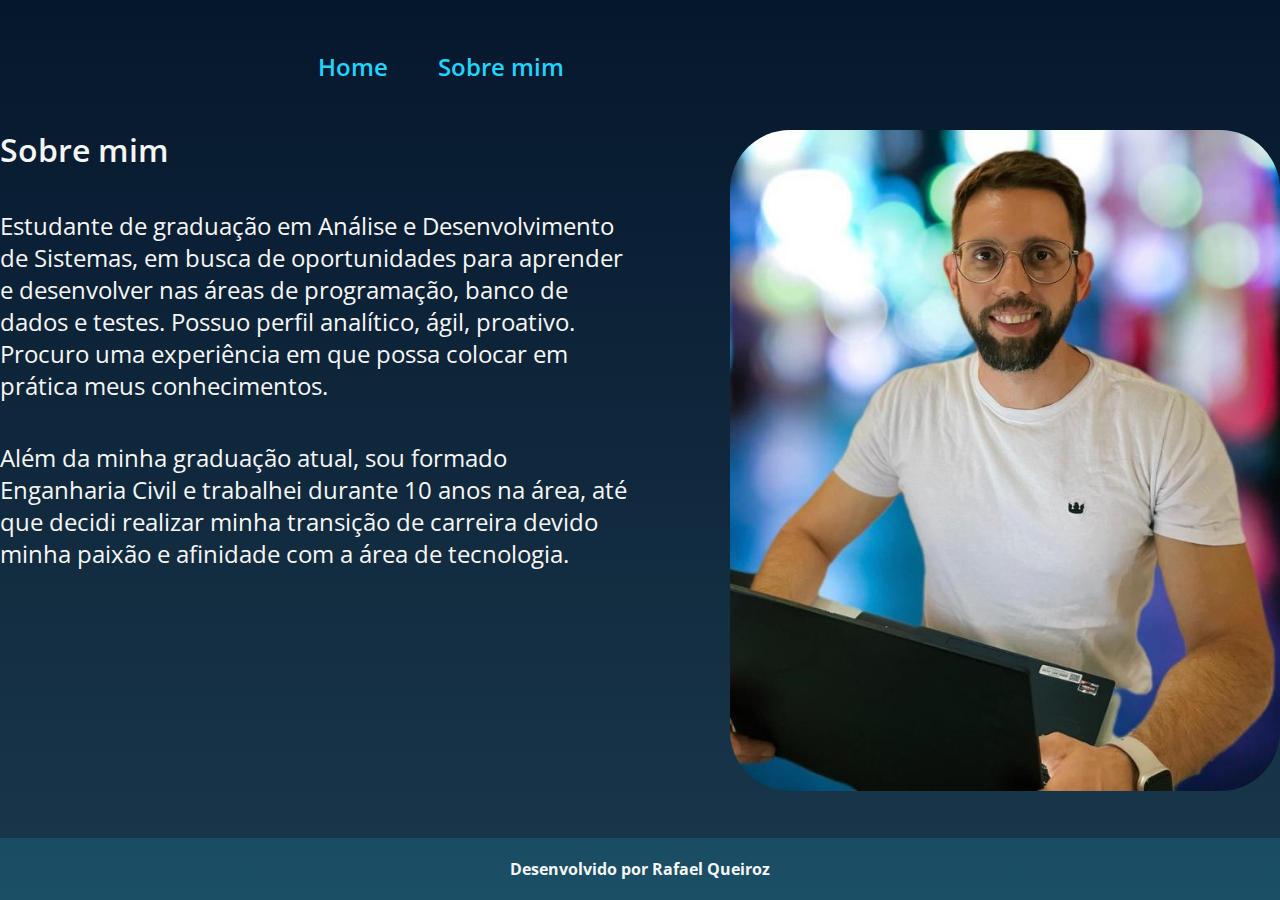
==== about.html @ def6d0f0 "Avançando com HTML e CSS" ====
<!DOCTYPE html>
<html lang="pt-br">
<head>
  <!-- MAIN CONFIGS -->
  <meta charset="UTF-8">
  <meta name="viewport" content="width=device-width, initial-scale=1.0">
  <title>Portfolio - Sobre mim</title>

  <!-- STYLES -->
  <link rel="stylesheet" href="./assets/css/style.css">
</head>
<body>
  <header class="main_header">
    <nav class="header_menu">
      <a href="./index.html" class="header_links">Home</a>
      <a href="./about.html" class="header_links">Sobre mim</a>
    </nav>
  </header>
  <main class="presentation">
    <section class="presentation_text about">
      <h1 class="presentation_title">Sobre mim</h1>
      <p class="presentation_description" style="text-align: left;">Estudante de graduação em Análise e Desenvolvimento de Sistemas, em busca de oportunidades para aprender e desenvolver nas áreas de programação, banco de dados e testes. Possuo perfil analítico, ágil, proativo. Procuro uma experiência em que possa colocar em prática meus conhecimentos.</p>
      <p class="presentation_description" style="text-align: left;">Além da minha graduação atual, sou formado Enganharia Civil e trabalhei durante 10 anos na área, até que decidi realizar minha transição de carreira devido minha paixão e afinidade com a área de tecnologia.</p>
    </section>
    <img src="./assets/images/RQueiroz.jpg" alt="Foto de perfil do Rafael Queiroz" class="perfil_image">
  </main>
  <footer>
    <p>Desenvolvido por Rafael Queiroz</p>
  </footer>
</body>
</html>
---- assets/css/style.css ----
@import url("https://fonts.googleapis.com/css2?family=Open+Sans:wght@400;500;600;700;900&display=swap");

:root {
  --primarytext-color: #22d4fd;
}

* {
  margin: 0;
  padding: 0;
  box-sizing: border-box;
}

html {
  font-size: 62.5%;
}

body {
  font-family: "Open Sans", sans-serif;
  font-size: 1.6rem;
  color: #f6f6f6;
  min-height: 100vh;
  background: linear-gradient(180deg, rgb(5, 23, 45) 0%, rgb(26, 56, 75) 100%);
  display: flex;
  align-items: center;
  justify-content: space-between;
  flex-direction: column;
}

/* --------------- HEADER --------------- */
.main_header {
  align-self: flex-start;
  margin-top: 5rem;
  margin-left: 31.75rem;
}

.header_menu {
  display: flex;
  gap: 5rem;
}

.header_links {
  text-decoration: none;
  font-size: 2.4rem;
  font-weight: 600;
  color: var(--primarytext-color);
}

/* --------------- MAIN --------------- */
.presentation {
  display: flex;
  align-items: center;
  gap: 10rem;
}

.presentation_text {
  max-width: 64rem;
  display: flex;
  flex-direction: column;
  gap: 4rem;
}

.presentation_title {
  font-size: 3.2rem;
  line-height: 4rem;
  font-weight: 600;
}

.highlight {
  color: var(--primarytext-color);
  font-size: 4rem;
  line-height: 6rem;
  text-shadow: 1px 1px px #1e90ac;
  letter-spacing: 2px;
  font-weight: 900;
}

.presentation_description {
  font-size: 2.4rem;
  font-weight: 400;
  line-height: 3.2rem;
  text-align: justify;
}

.presentation_links {
  display: flex;
  flex-direction: column;
  align-items: center;
  gap: 3.2rem;
}

.links_subtitle {
  font-size: 2.4rem;
  letter-spacing: 3px;
}

.btn {
  display: flex;
  align-items: center;
  justify-content: center;
  flex-grow: 1;
  padding: 1.6rem;
  width: 28rem;

  border-radius: 1.2rem;
  border: 2px solid #ffffff;

  color: #ffffff;
  font-size: 2.4rem;
  text-decoration: none;
  font-weight: 600;
  gap: 0.5rem;
}

.btn:hover {
  background-color: color-mix(
    in srgb,
    var(--primarytext-color),
    transparent 85%
  );
}

.perfil_image {
  width: 55rem;
  border-radius: 6rem;
}

.about {
  align-self: flex-start;
}

/* --------------- FOOTER --------------- */
footer {
  background-color: color-mix(
    in srgb,
    var(--primarytext-color),
    transparent 85%
  );
  width: 100%;
  text-align: center;
  padding: 2rem;
  font-weight: 700;
}
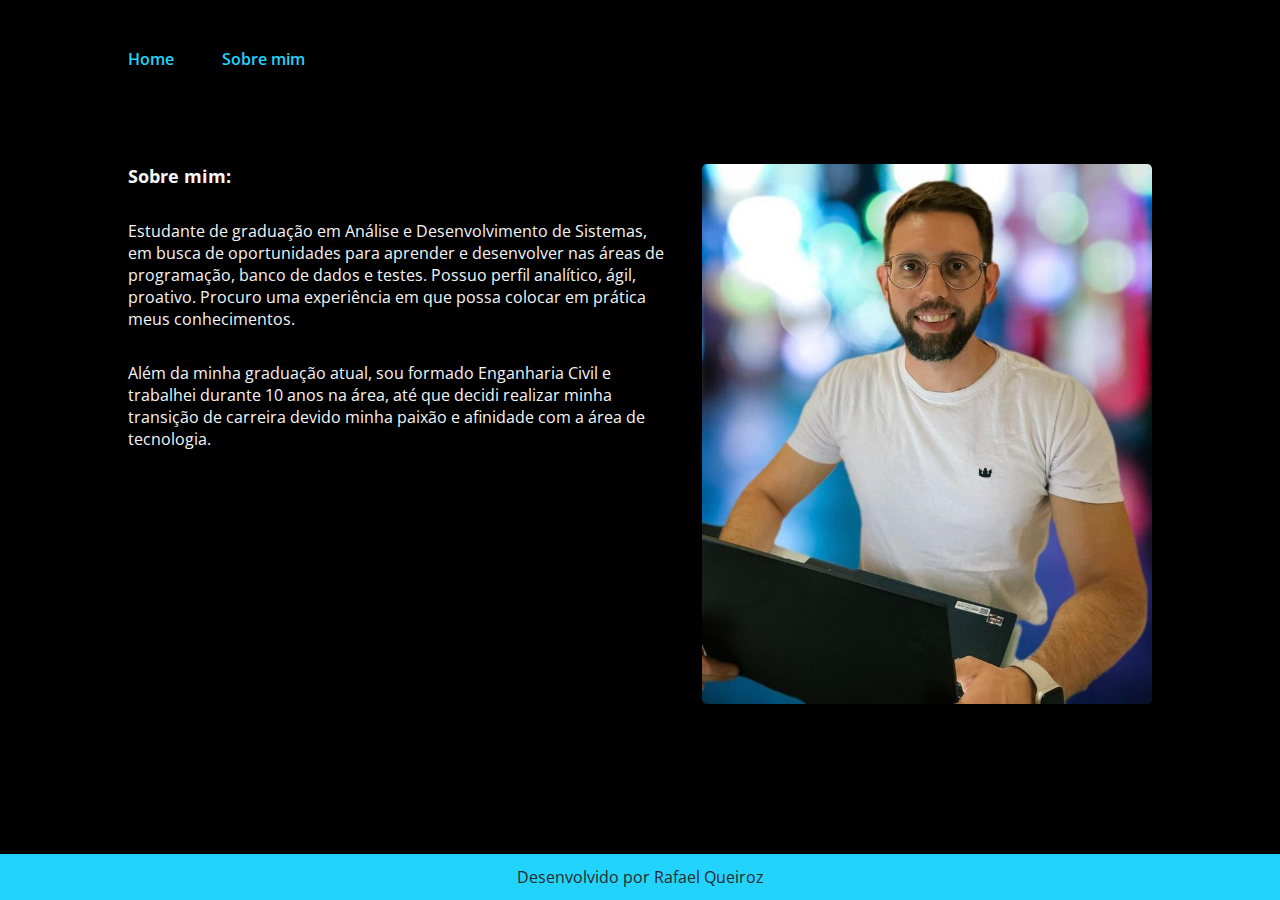
==== commit 7fff4a63: "Refatorando todo o código HTML e CSS para deixar a página responsiva" ====
--- a/about.html
+++ b/about.html
@@ -10,19 +10,21 @@
   <link rel="stylesheet" href="./assets/css/style.css">
 </head>
 <body>
-  <header class="main_header">
+  <header class="header">
     <nav class="header_menu">
-      <a href="./index.html" class="header_links">Home</a>
-      <a href="./about.html" class="header_links">Sobre mim</a>
+      <a href="./index.html" class="header_link">Home</a>
+      <a href="./about.html" class="header_link">Sobre mim</a>
     </nav>
   </header>
-  <main class="presentation">
-    <section class="presentation_text about">
-      <h1 class="presentation_title">Sobre mim</h1>
-      <p class="presentation_description" style="text-align: left;">Estudante de graduação em Análise e Desenvolvimento de Sistemas, em busca de oportunidades para aprender e desenvolver nas áreas de programação, banco de dados e testes. Possuo perfil analítico, ágil, proativo. Procuro uma experiência em que possa colocar em prática meus conhecimentos.</p>
-      <p class="presentation_description" style="text-align: left;">Além da minha graduação atual, sou formado Enganharia Civil e trabalhei durante 10 anos na área, até que decidi realizar minha transição de carreira devido minha paixão e afinidade com a área de tecnologia.</p>
+  <main class="main_container">
+    <section class="main_content">
+      <article class="main_text">
+        <h1 class="main_title">Sobre mim:</h1>
+        <p class="main_description">Estudante de graduação em Análise e Desenvolvimento de Sistemas, em busca de oportunidades para aprender e desenvolver nas áreas de programação, banco de dados e testes. Possuo perfil analítico, ágil, proativo. Procuro uma experiência em que possa colocar em prática meus conhecimentos.</p>
+        <p class="main_description">Além da minha graduação atual, sou formado Enganharia Civil e trabalhei durante 10 anos na área, até que decidi realizar minha transição de carreira devido minha paixão e afinidade com a área de tecnologia.</p>
+      </article>
     </section>
-    <img src="./assets/images/RQueiroz.jpg" alt="Foto de perfil do Rafael Queiroz" class="perfil_image">
+    <img src="./assets/images/RQueiroz.jpg" alt="Author profile picture" class="author_picture">
   </main>
   <footer>
     <p>Desenvolvido por Rafael Queiroz</p>
--- a/assets/css/style.css
+++ b/assets/css/style.css
@@ -1,7 +1,10 @@
 @import url("https://fonts.googleapis.com/css2?family=Open+Sans:wght@400;500;600;700;900&display=swap");
 
 :root {
-  --primarytext-color: #22d4fd;
+  --primary-color: #000000;
+  --secondary-color: #22d4fd;
+  --tertiary-color: #272727;
+  --text-light: #f6f6f6;
 }
 
 * {
@@ -10,133 +13,180 @@
   box-sizing: border-box;
 }
 
-html {
-  font-size: 62.5%;
+body {
+  min-height: 100vh;
+  background-color: var(--primary-color);
+  font-family: "Open Sans", sans-serif;
+  color: var(--text-light);
 }
 
-body {
-  font-family: "Open Sans", sans-serif;
-  font-size: 1.6rem;
-  color: #f6f6f6;
-  min-height: 100vh;
-  background: linear-gradient(180deg, rgb(5, 23, 45) 0%, rgb(26, 56, 75) 100%);
-  display: flex;
-  align-items: center;
-  justify-content: space-between;
-  flex-direction: column;
+.highlight {
+  color: var(--secondary-color);
+  font-size: 1.6em;
 }
 
-/* --------------- HEADER --------------- */
-.main_header {
-  align-self: flex-start;
-  margin-top: 5rem;
-  margin-left: 31.75rem;
+/* -------------------- HEADER -------------------- */
+
+.header {
+  width: 100%;
+  padding: 2rem;
 }
 
 .header_menu {
   display: flex;
-  gap: 5rem;
+  justify-content: space-evenly;
+  max-width: 80%;
+  margin: auto;
 }
 
-.header_links {
+.header_link {
+  color: var(--secondary-color);
   text-decoration: none;
-  font-size: 2.4rem;
-  font-weight: 600;
-  color: var(--primarytext-color);
-}
-
-/* --------------- MAIN --------------- */
-.presentation {
-  display: flex;
-  align-items: center;
-  gap: 10rem;
-}
-
-.presentation_text {
-  max-width: 64rem;
-  display: flex;
-  flex-direction: column;
-  gap: 4rem;
-}
-
-.presentation_title {
-  font-size: 3.2rem;
-  line-height: 4rem;
   font-weight: 600;
 }
 
-.highlight {
-  color: var(--primarytext-color);
-  font-size: 4rem;
-  line-height: 6rem;
-  text-shadow: 1px 1px px #1e90ac;
-  letter-spacing: 2px;
-  font-weight: 900;
+/* -------------------- MAIN -------------------- */
+
+.main_container {
+  display: flex;
+  flex-direction: column-reverse;
+  padding: 0 1.5rem 2rem;
 }
 
-.presentation_description {
-  font-size: 2.4rem;
-  font-weight: 400;
-  line-height: 3.2rem;
-  text-align: justify;
+.author_picture {
+  width: 80%;
+  margin: auto;
+  border-radius: 0.3rem;
+  margin-bottom: 1.5rem;
 }
 
-.presentation_links {
+.main_title {
+  font-size: 1.1rem;
+  margin-bottom: 2rem;
+}
+
+.main_description {
+  margin-bottom: 2rem;
+}
+
+.main_socialMedia {
   display: flex;
   flex-direction: column;
   align-items: center;
-  gap: 3.2rem;
 }
 
-.links_subtitle {
-  font-size: 2.4rem;
-  letter-spacing: 3px;
+.socialMedia_title {
+  font-size: 1.2rem;
+  margin-bottom: 1rem;
+}
+
+.socialMedia_link {
+  display: flex;
+  flex-direction: column;
+  align-items: center;
+  gap: 1rem;
+  width: 80%;
 }
 
 .btn {
   display: flex;
   align-items: center;
   justify-content: center;
-  flex-grow: 1;
-  padding: 1.6rem;
-  width: 28rem;
-
-  border-radius: 1.2rem;
-  border: 2px solid #ffffff;
-
-  color: #ffffff;
-  font-size: 2.4rem;
+  gap: 0.5rem;
+  width: 100%;
+  padding: 0.75rem 1rem;
+  border: 1px solid var(--secondary-color);
   text-decoration: none;
-  font-weight: 600;
-  gap: 0.5rem;
+  color: var(--text-light);
+  border-radius: 5px;
 }
 
-.btn:hover {
-  background-color: color-mix(
-    in srgb,
-    var(--primarytext-color),
-    transparent 85%
-  );
+.btn:hover,
+.btn:active {
+  background-color: var(--tertiary-color);
 }
 
-.perfil_image {
-  width: 55rem;
-  border-radius: 6rem;
+/* -------------------- FOOTER -------------------- */
+
+footer {
+  background-color: var(--secondary-color);
+  color: #272727;
+  text-align: center;
+  padding: 0.75rem;
 }
 
-.about {
-  align-self: flex-start;
+/* -------------------- MEDIA QUERIES -------------------- */
+
+@media screen and (min-width: 700px) {
+  .header {
+    padding: 3rem;
+    margin-bottom: 1rem;
+  }
+
+  .header_menu {
+    justify-content: flex-start;
+    gap: 3rem;
+  }
+
+  .main_container {
+    flex-direction: column-reverse;
+    align-items: start;
+    gap: 2rem;
+    margin-bottom: 2rem;
+  }
+
+  .author_picture {
+    max-width: 70%;
+  }
+
+  .main_content {
+    display: grid;
+    grid-template-columns: 1fr 1fr;
+  }
 }
 
-/* --------------- FOOTER --------------- */
-footer {
-  background-color: color-mix(
-    in srgb,
-    var(--primarytext-color),
-    transparent 85%
-  );
-  width: 100%;
-  text-align: center;
-  padding: 2rem;
-  font-weight: 700;
+@media screen and (min-width: 1024px) {
+  body {
+    display: flex;
+    flex-direction: column;
+    justify-content: space-between;
+  }
+
+  body > *:not(footer) {
+    max-width: 80%;
+    margin: auto;
+  }
+
+  .header {
+    padding: 0;
+    margin-top: 3rem;
+    margin-bottom: 2rem;
+  }
+
+  .header_menu {
+    width: 100%;
+    margin: 0;
+    padding: 0;
+  }
+
+  .main_container {
+    margin-top: 0;
+    flex-direction: row;
+    padding-left: 0;
+    padding-right: 0;
+  }
+
+  .author_picture {
+    width: 50%;
+    max-width: 28.125rem;
+  }
+
+  .main_content {
+    display: flex;
+    flex-direction: column;
+  }
+
+  .btn {
+    max-width: 18rem;
+  }
 }
